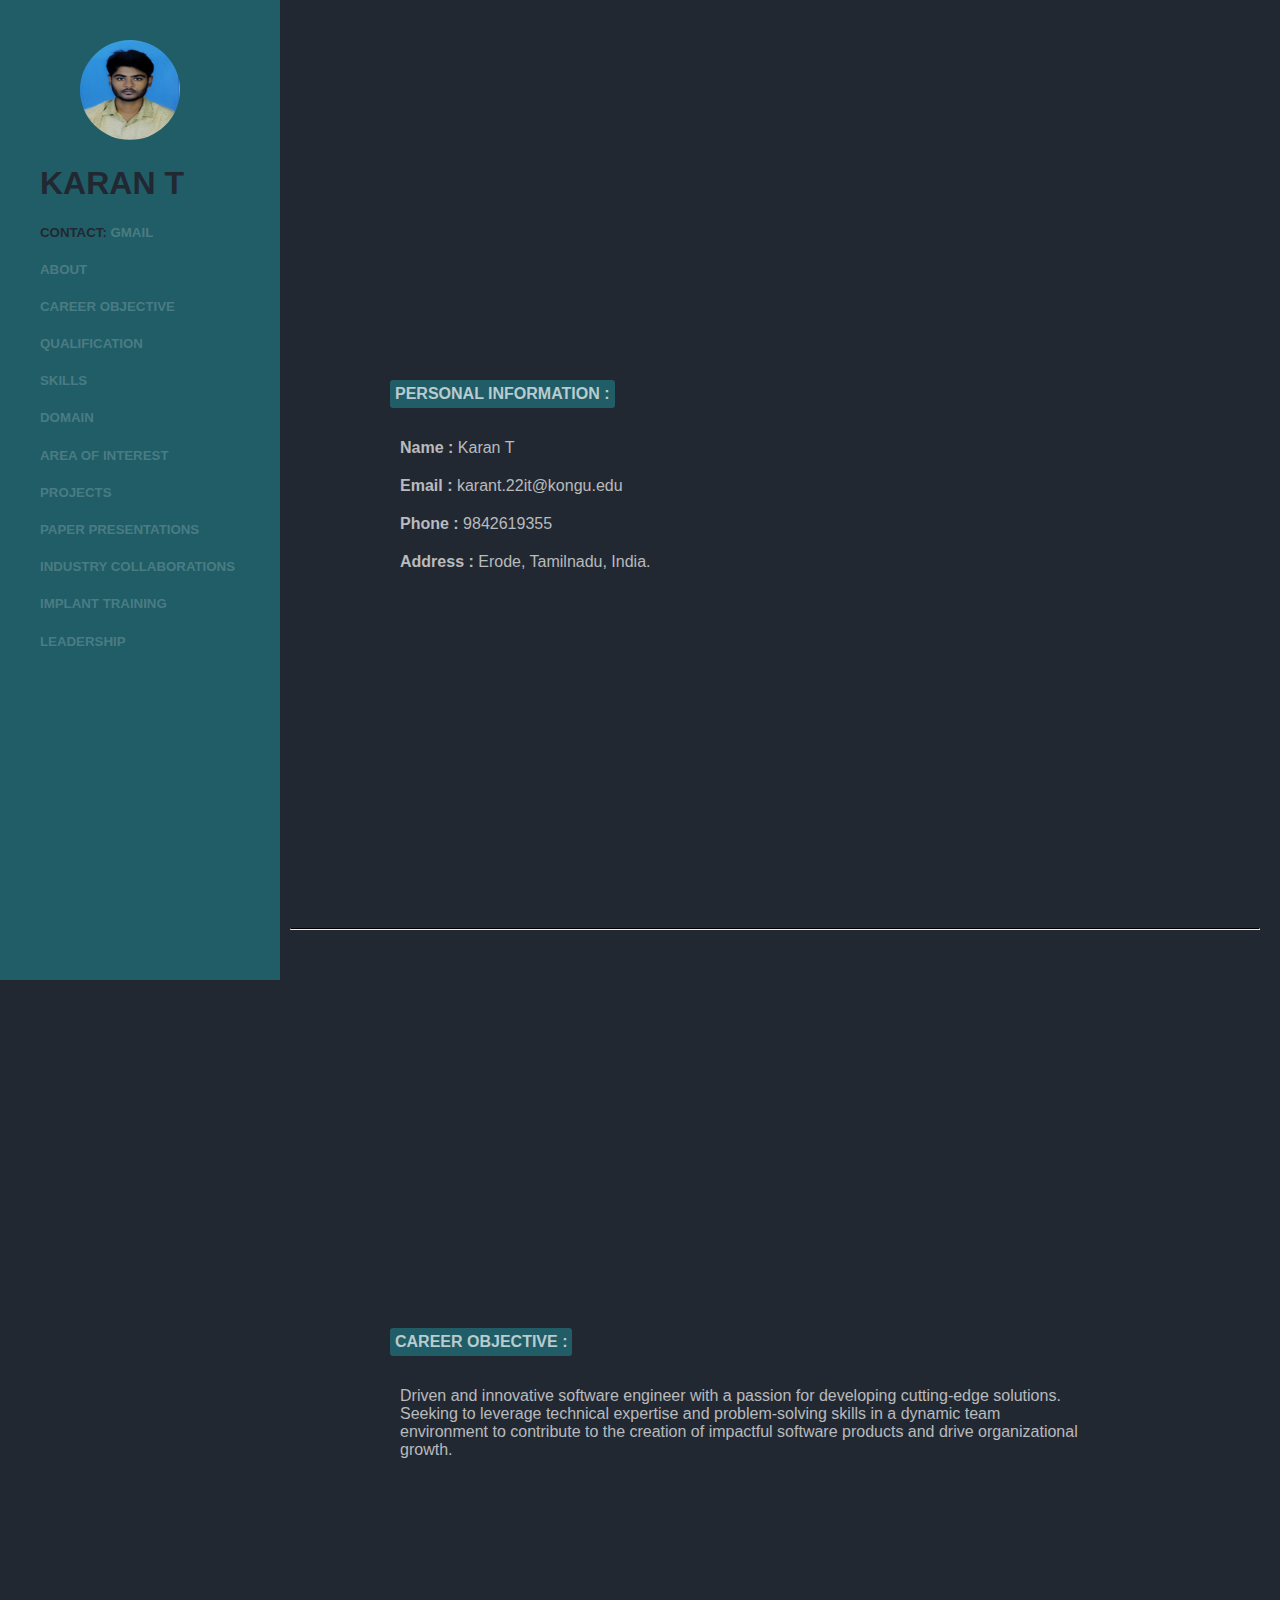
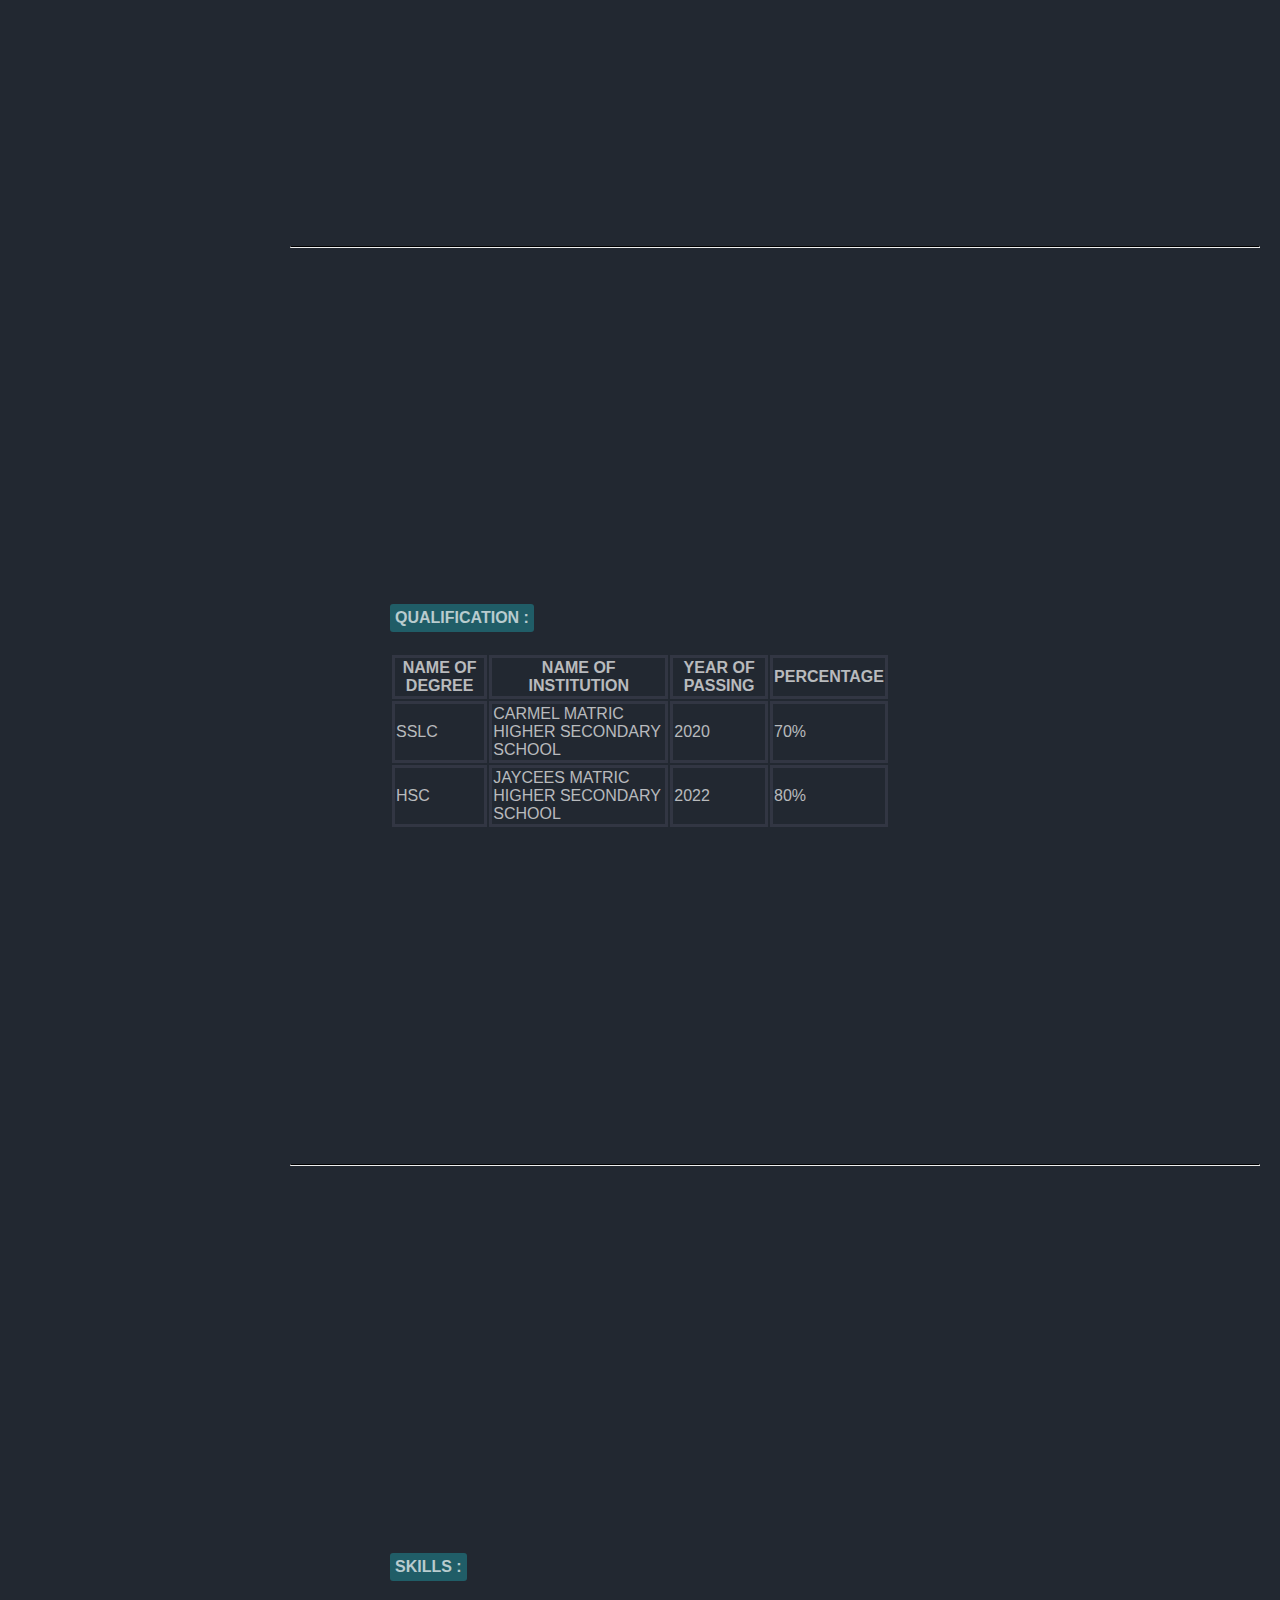
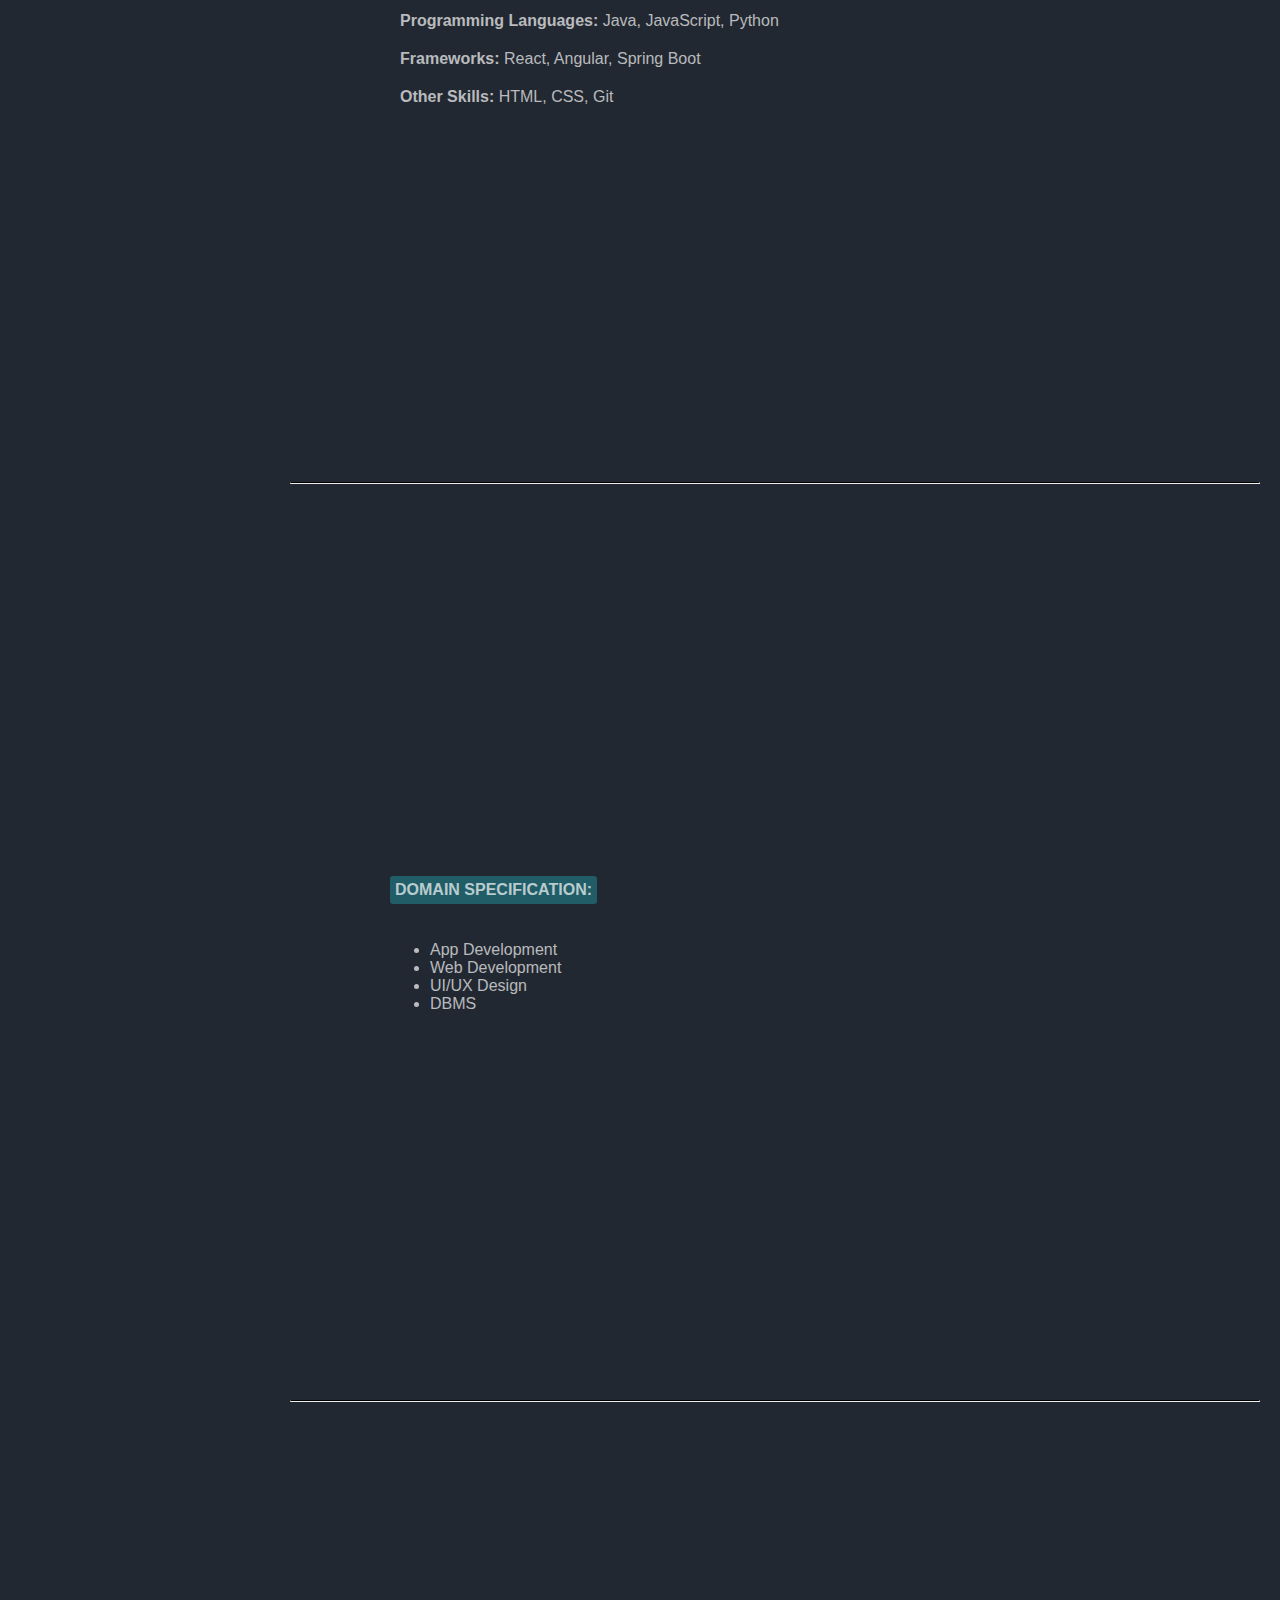
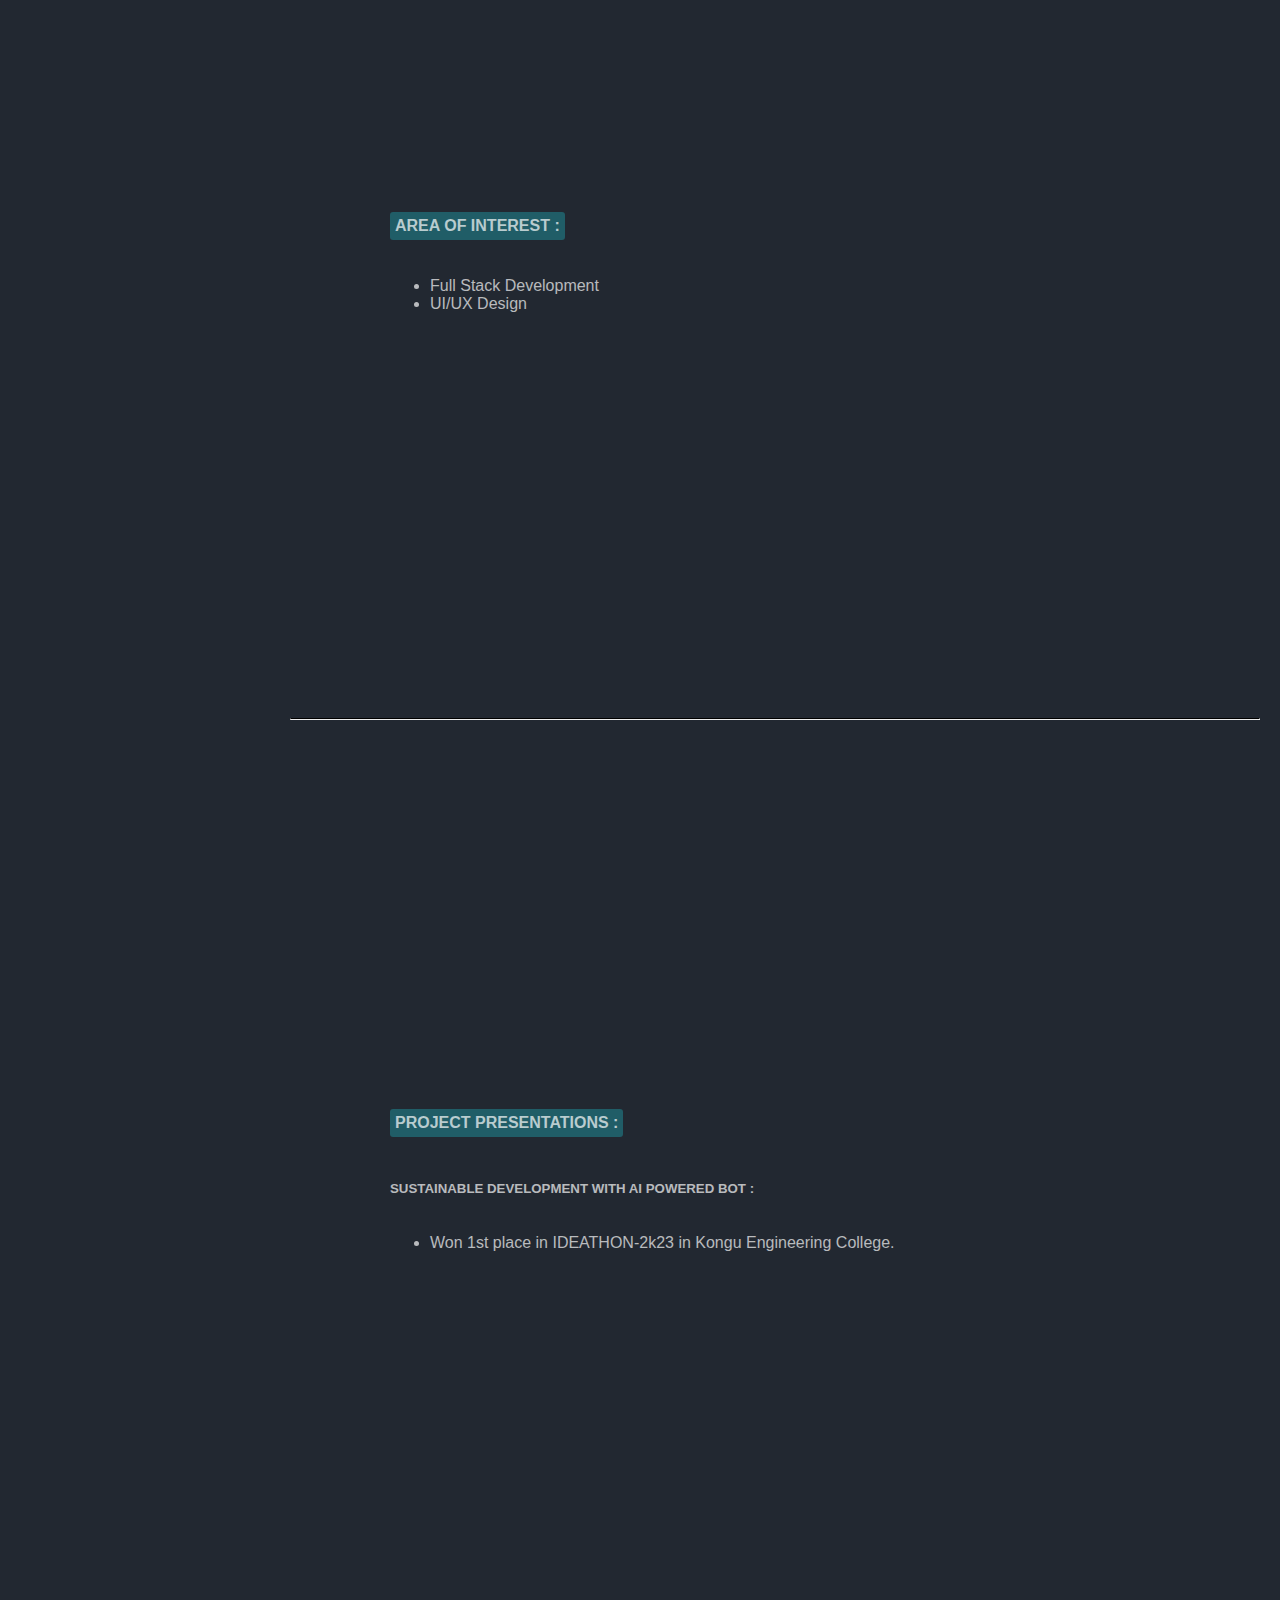
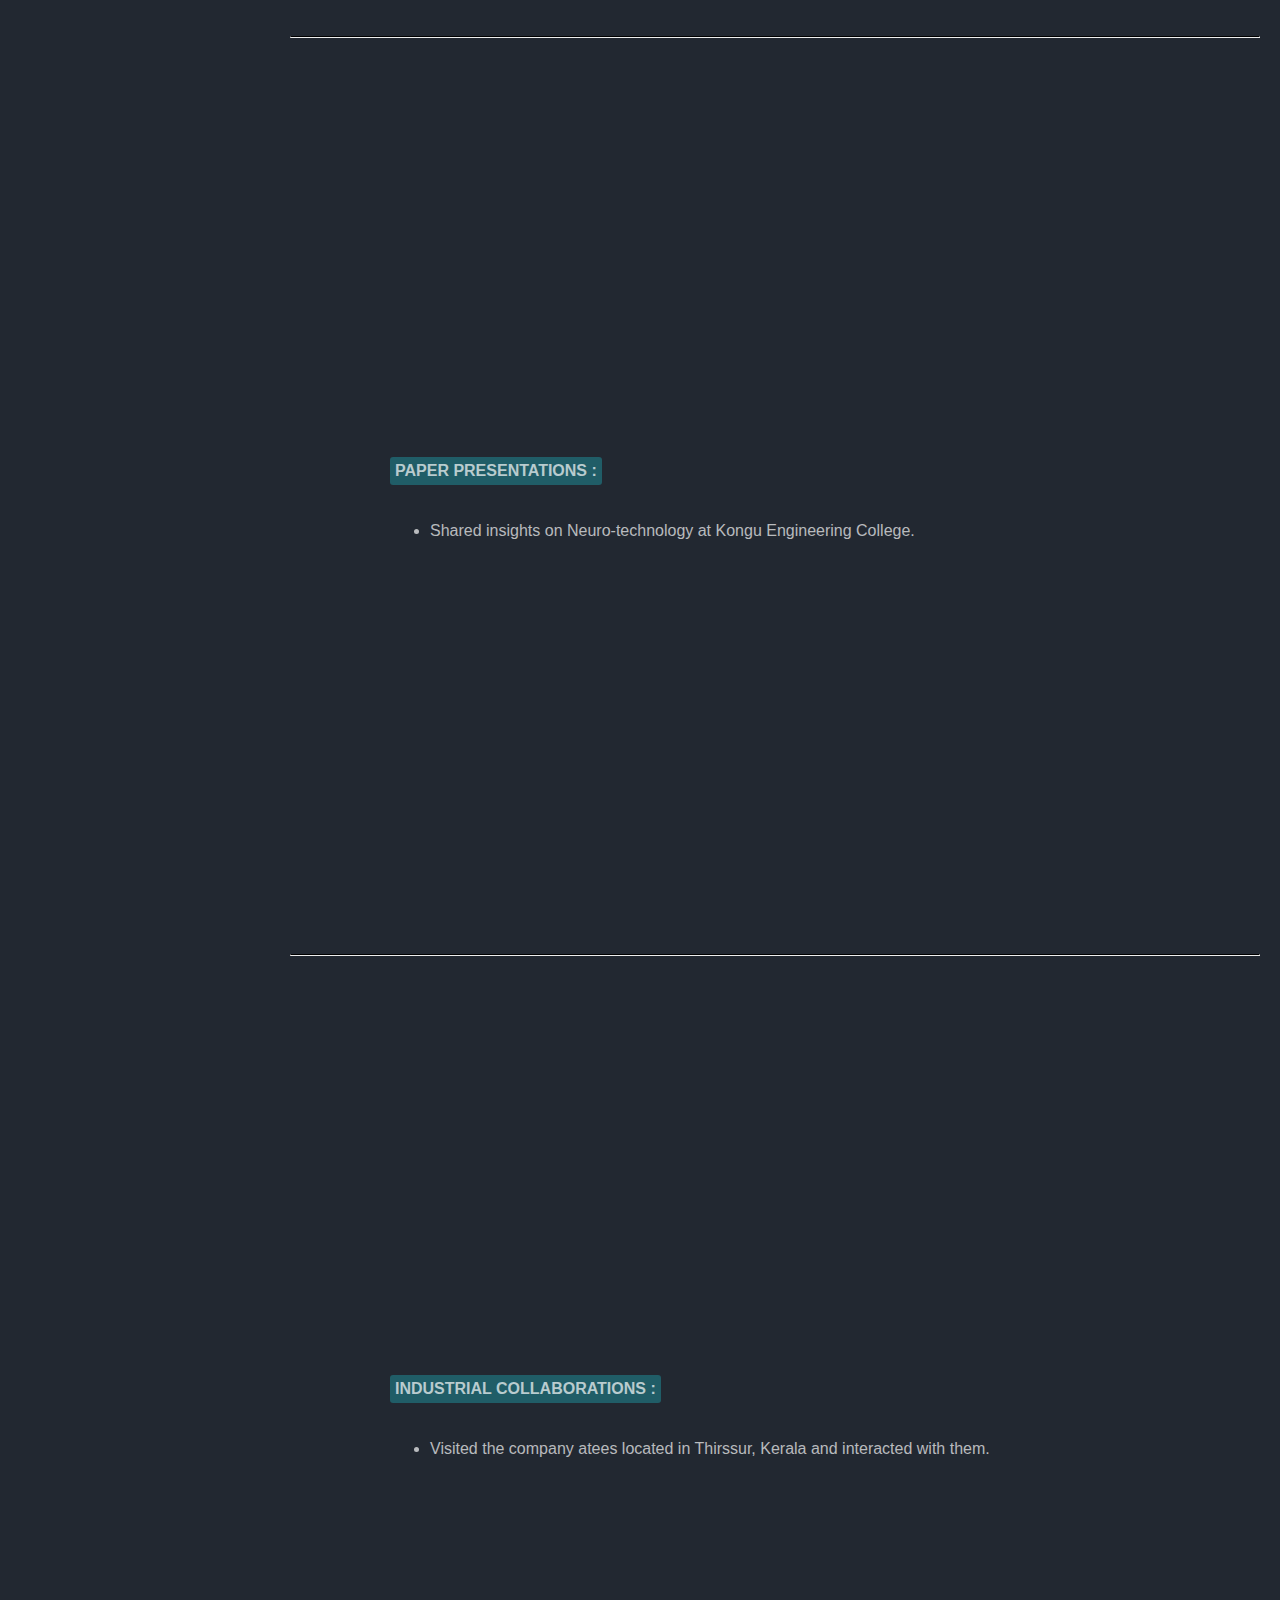
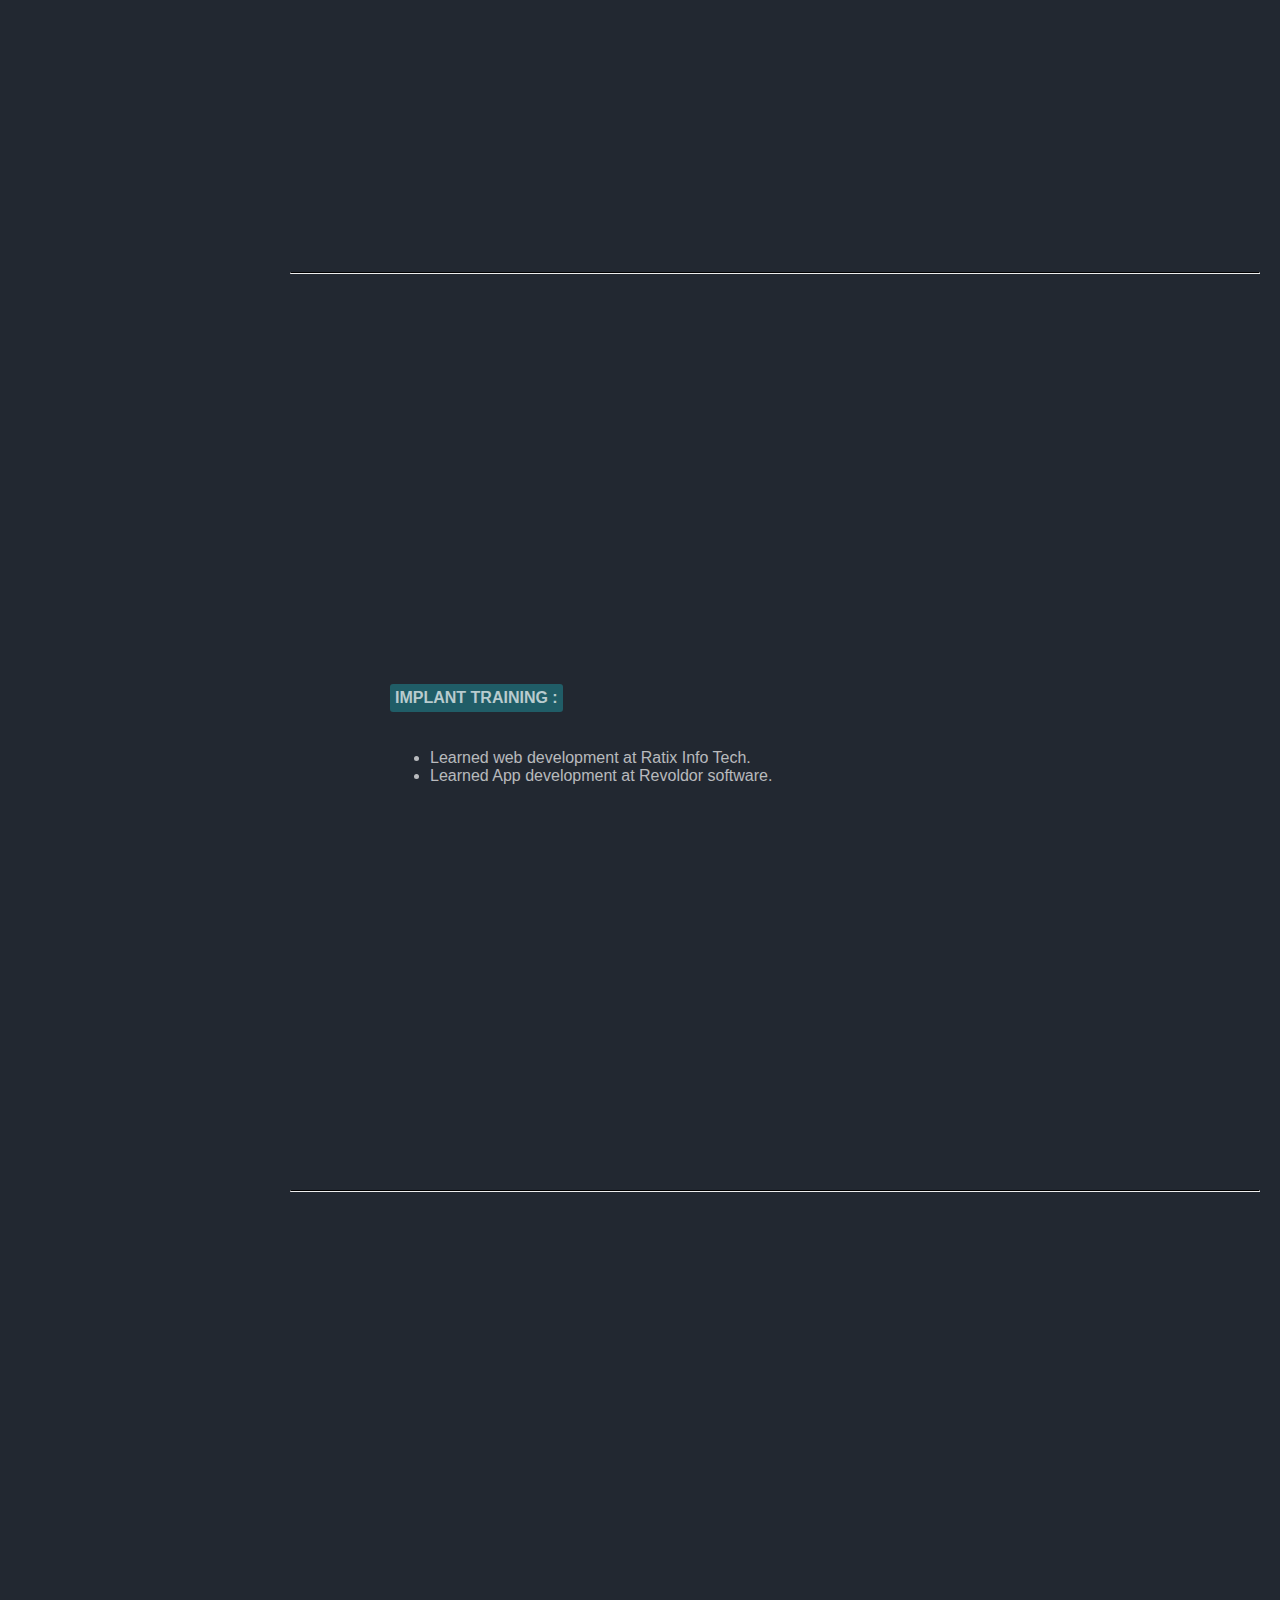
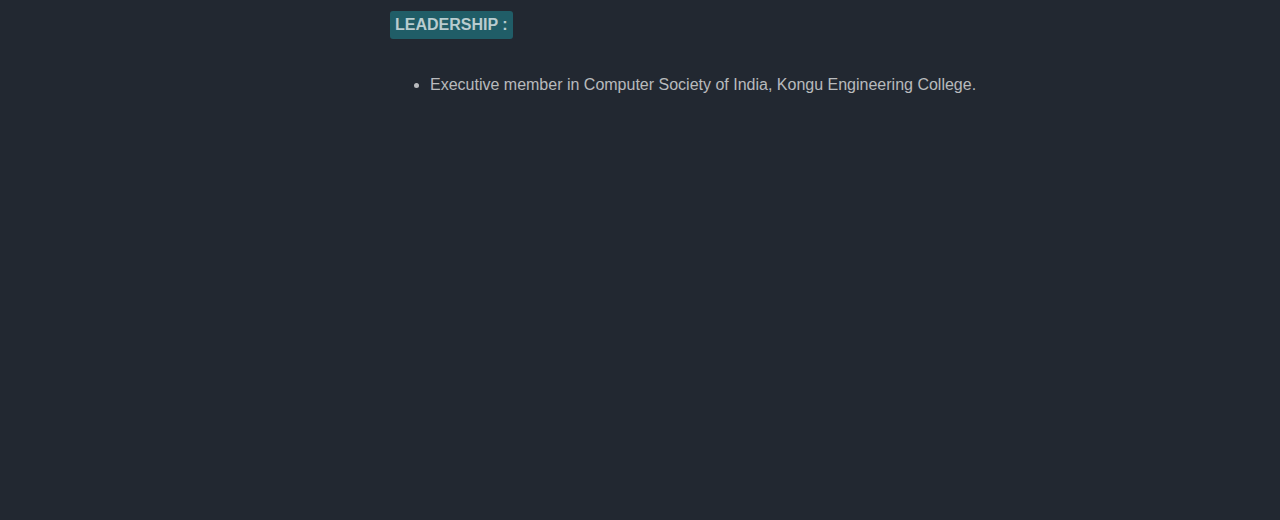
==== Biodata.html @ 32fdf900 "updates" ====
<!DOCTYPE html>
<html>
<head>
  <title>Biodata Resume</title>
  <style>
    body {
      font-family: 'Verdana', sans-serif;
      margin: 0;
      padding: 0;
    }
    th, td {
      border-style: solid;
      border-color: #323643;
    }
    hr {
      border-top: 1px solid black;
    }

    h4{
      background-color: #205d67;
      padding:5px;
      display: inline-block;
      width: fit-content;
      border-radius: 3px;
    }
  </style>

  <link rel="stylesheet" href="styles.css">

</head>

<body>
  <div class="main-content">
    <div class="sidebar">
      <img src="images/idphoto.jpg" alt="Profile Image" style="width: 100px; height: 100px; border-radius: 50%; margin-left:40px;">
      <h1 style="color: #222831;">KARAN T</h1>
      <h5 style="color: #222831;">CONTACT: <a href="mailto:karant.22it@kongu.edu">GMAIL</a></h4>
      <h5> <a href="#personal"> ABOUT </a> </h1>
      <h5> <a href="#career"> CAREER OBJECTIVE </a> </h1>
      <h5> <a href="#q"> QUALIFICATION </a> </h1>
      <h5> <a href="#skill"> SKILLS</a> </h1>
      <h5> <a href="#domain"> DOMAIN </a> </h1>
      <h5> <a href="#interest"> AREA OF INTEREST </a> </h1>
      <h5> <a href="#project"> PROJECTS </a> </h1> 
      <h5> <a href="#paper"> PAPER PRESENTATIONS</a> </h1>
      <h5> <a href="#indus"> INDUSTRY COLLABORATIONS </a> </h1>
      <h5> <a href="#imp"> IMPLANT TRAINING </a> </h1>
      <h5> <a href="#leadership"> LEADERSHIP </a> </h1>
      

    </div>
    <div class="resume-content">
      <div class="section" id="personal">
        <h4>PERSONAL INFORMATION :</h4>
        <p><b>Name     :</b> Karan T</p>
        <p><b>Email    :</b> karant.22it@kongu.edu</p>
        <p><b>Phone    :</b> 9842619355</p>
        <p><b>Address  :</b> Erode, Tamilnadu, India.</p>
    </div>
      <hr>
      <div class="section" id="career" style="max-width: 700px;"> 
        <h4>CAREER OBJECTIVE :</h4>
        <p>Driven and innovative software engineer with a passion for developing cutting-edge solutions. Seeking to leverage technical expertise and problem-solving skills in a dynamic team environment to contribute to the creation of impactful software products and drive organizational growth.</p>
      </div>
      <hr>
      <div class="section" id="q"> 
        <h4>QUALIFICATION :</h4>
        <table width="500px">
          <tr>
            <th>NAME OF DEGREE</th>
            <th>NAME OF INSTITUTION</th>
            <th>YEAR OF PASSING</th>
            <th>PERCENTAGE</th>
          </tr>
          <tr>
            <td>SSLC</td>
            <td>CARMEL MATRIC HIGHER SECONDARY SCHOOL</td>
            <td>2020</td>
            <td>70%</td>
          </tr>
          <tr>
            <td>HSC</td>
            <td>JAYCEES MATRIC HIGHER SECONDARY SCHOOL</td>
            <td>2022</td>
            <td>80%</td>
          </tr>
        </table>
      </div>
      <hr>
      <div class="section" id="skill"> 
        <h4>SKILLS :</h4>
        <p><strong>Programming Languages:</strong> Java, JavaScript, Python</p>
        <p><strong>Frameworks:</strong> React, Angular, Spring Boot</p>
        <p><strong>Other Skills:</strong> HTML, CSS, Git</p>
      </div>
      <hr>
      <div class="section" id="domain"> 
        <h4>DOMAIN SPECIFICATION:</h4>
        <ul>
          <li>App Development</li>
          <li>Web Development</li>
          <li>UI/UX Design</li>
          <li>DBMS</li>
        </ul>
      </div>
      <hr>
      <div class="section" id="interest"> 
        <h4>AREA OF INTEREST :</h4>
        <ul>
          <li>Full Stack Development</li>
          <li>UI/UX Design</li>
        </ul>
      </div>
      <hr>
      <div class="section" id="project"> 
        <h4>PROJECT PRESENTATIONS :</h4>
        <h5>SUSTAINABLE DEVELOPMENT WITH AI POWERED BOT :</h5>
        <ul>
          <li>Won 1st place in IDEATHON-2k23 in Kongu Engineering College.</li>
        </ul>
      </div>
      <hr>
      <div class="section" id="paper"> 
        <h4>PAPER PRESENTATIONS :</h4>
        <ul>
          <li>Shared insights on Neuro-technology at Kongu Engineering College.</li>
        </ul>
      </div>
      <hr>
      <div class="section" id="indus"> 
        <h4>INDUSTRIAL COLLABORATIONS :</h4>
        <ul>
          <li>Visited the company atees located in Thirssur, Kerala and interacted with them.</li>
        </ul>
      </div>
      <hr>
      <div class="section" id="imp"> 
        <h4>IMPLANT TRAINING :</h4>
        <ul>
          <li>Learned web development at Ratix Info Tech.</li>
          <li>Learned App development at Revoldor software.</li>
        </ul>
      </div>
      <hr>
      <div class="section" id="leadership"> 
        <h4>LEADERSHIP :</h4>
        <ul>
          <li>Executive member in Computer Society of India, Kongu Engineering College.</li>
        </ul>
      </div>
    </div>
  </div>
</body>
</html>
---- styles.css ----
.main-content {
    display: flex;
    background-color: #222831;
    color: #ffffffaf;
  }
  .sidebar {
    width: 200px;
    background-color: #205d67;
    padding: 40px;
    position: fixed;
    height: 100%;
    overflow-y: auto;
    justify-content:center;
  }

  .sidebar a {
    color: #ffffff34;
    text-decoration: none;
    transition: color 0.3s ease;
  }

  .sidebar a:hover {
    color:#ffffff;
  }

  .resume-content {
    flex: 5;
    padding: 20px;
    margin-left: 270px;
  }
  
  .section {
    display: flex;
    flex-direction: column;
    justify-content: center;
    margin-left: 100px;
    height: 100vh;
  }

  .section p {
    margin: 10px;
  }

  .contact {
    display: inline-flex;
  }
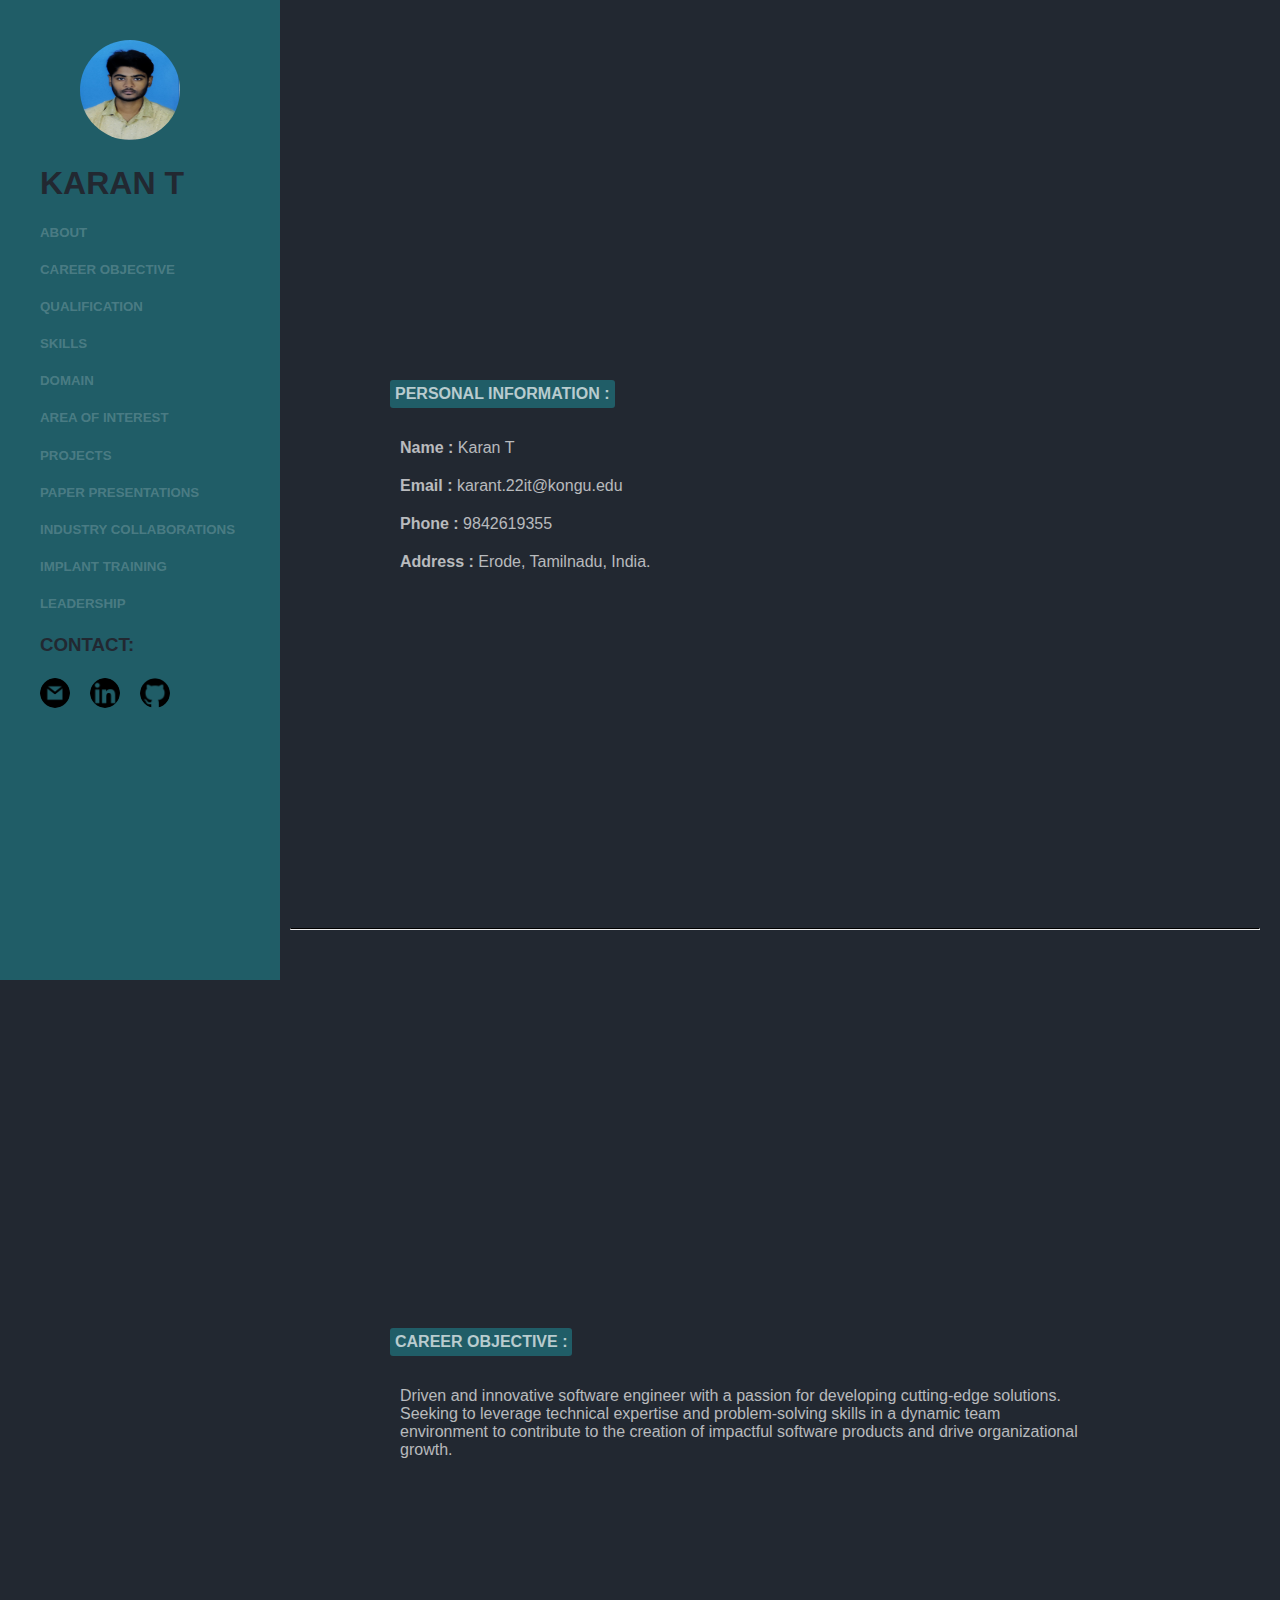
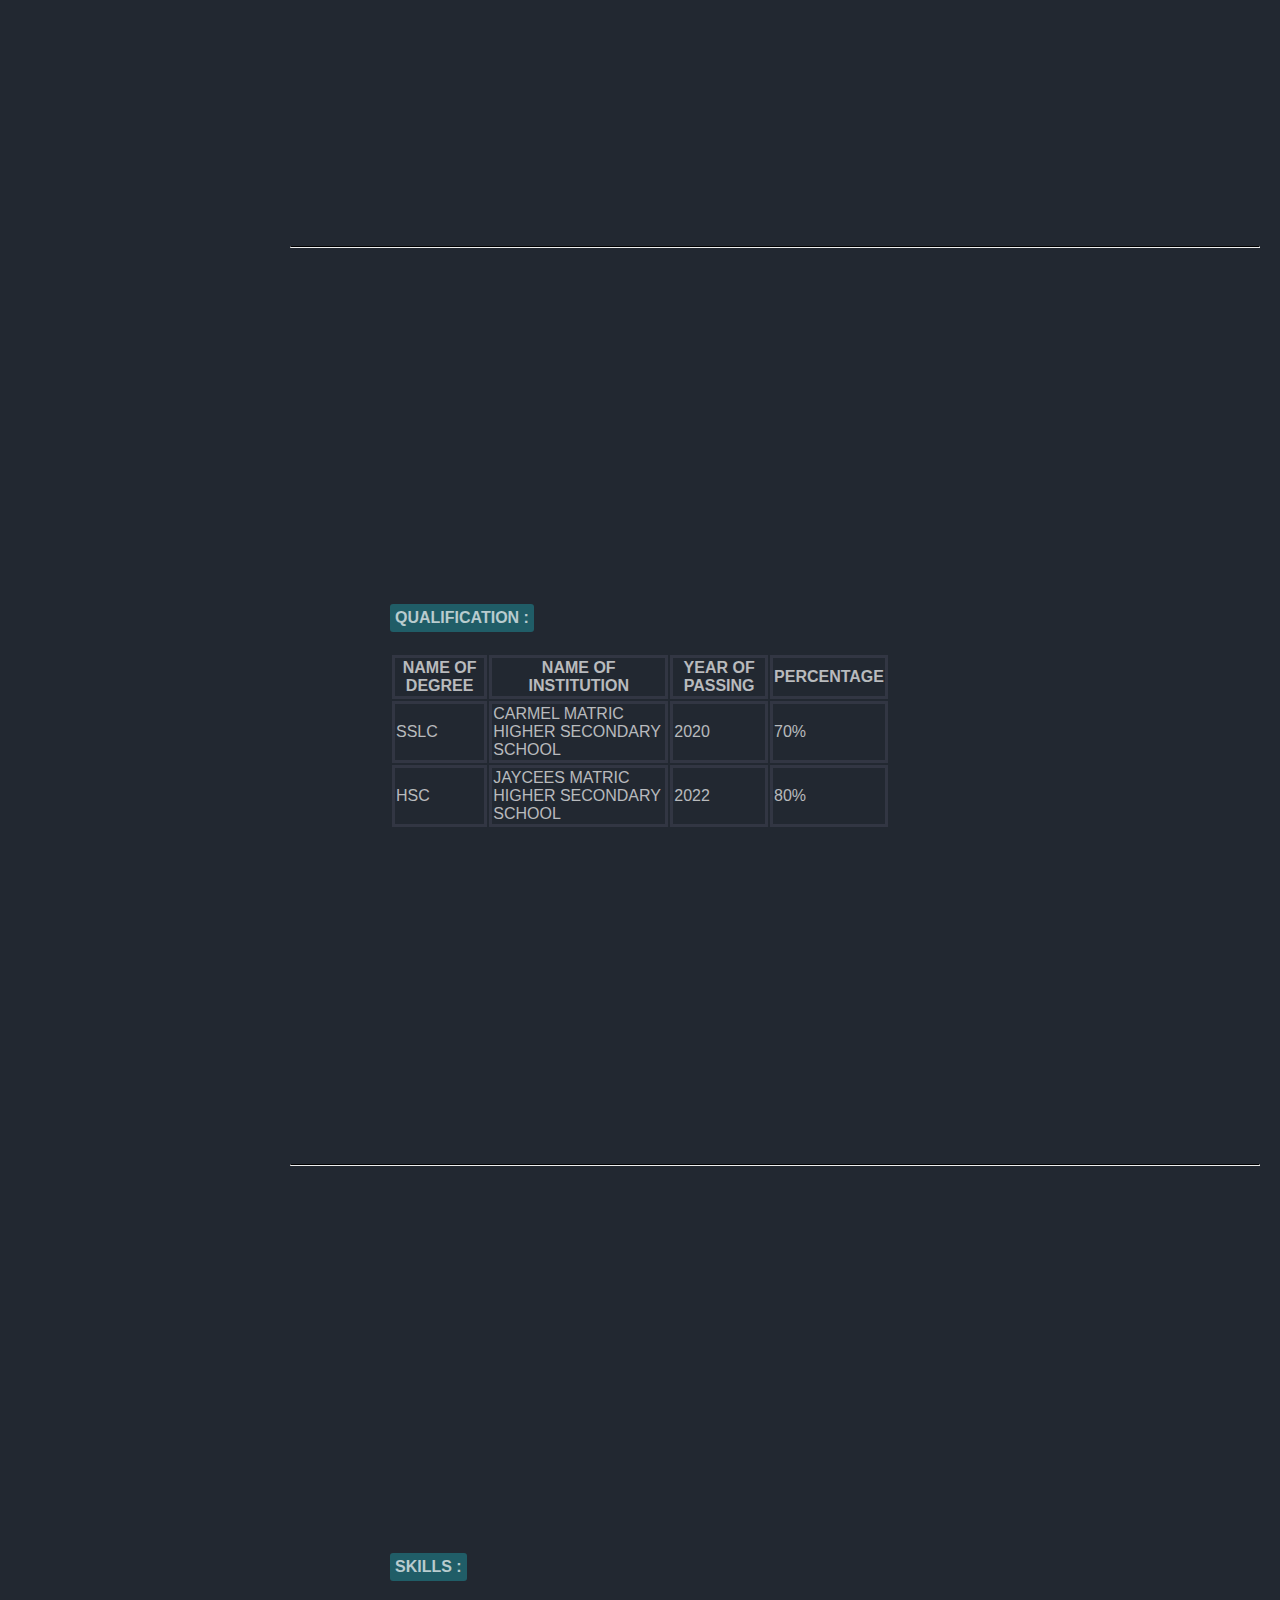
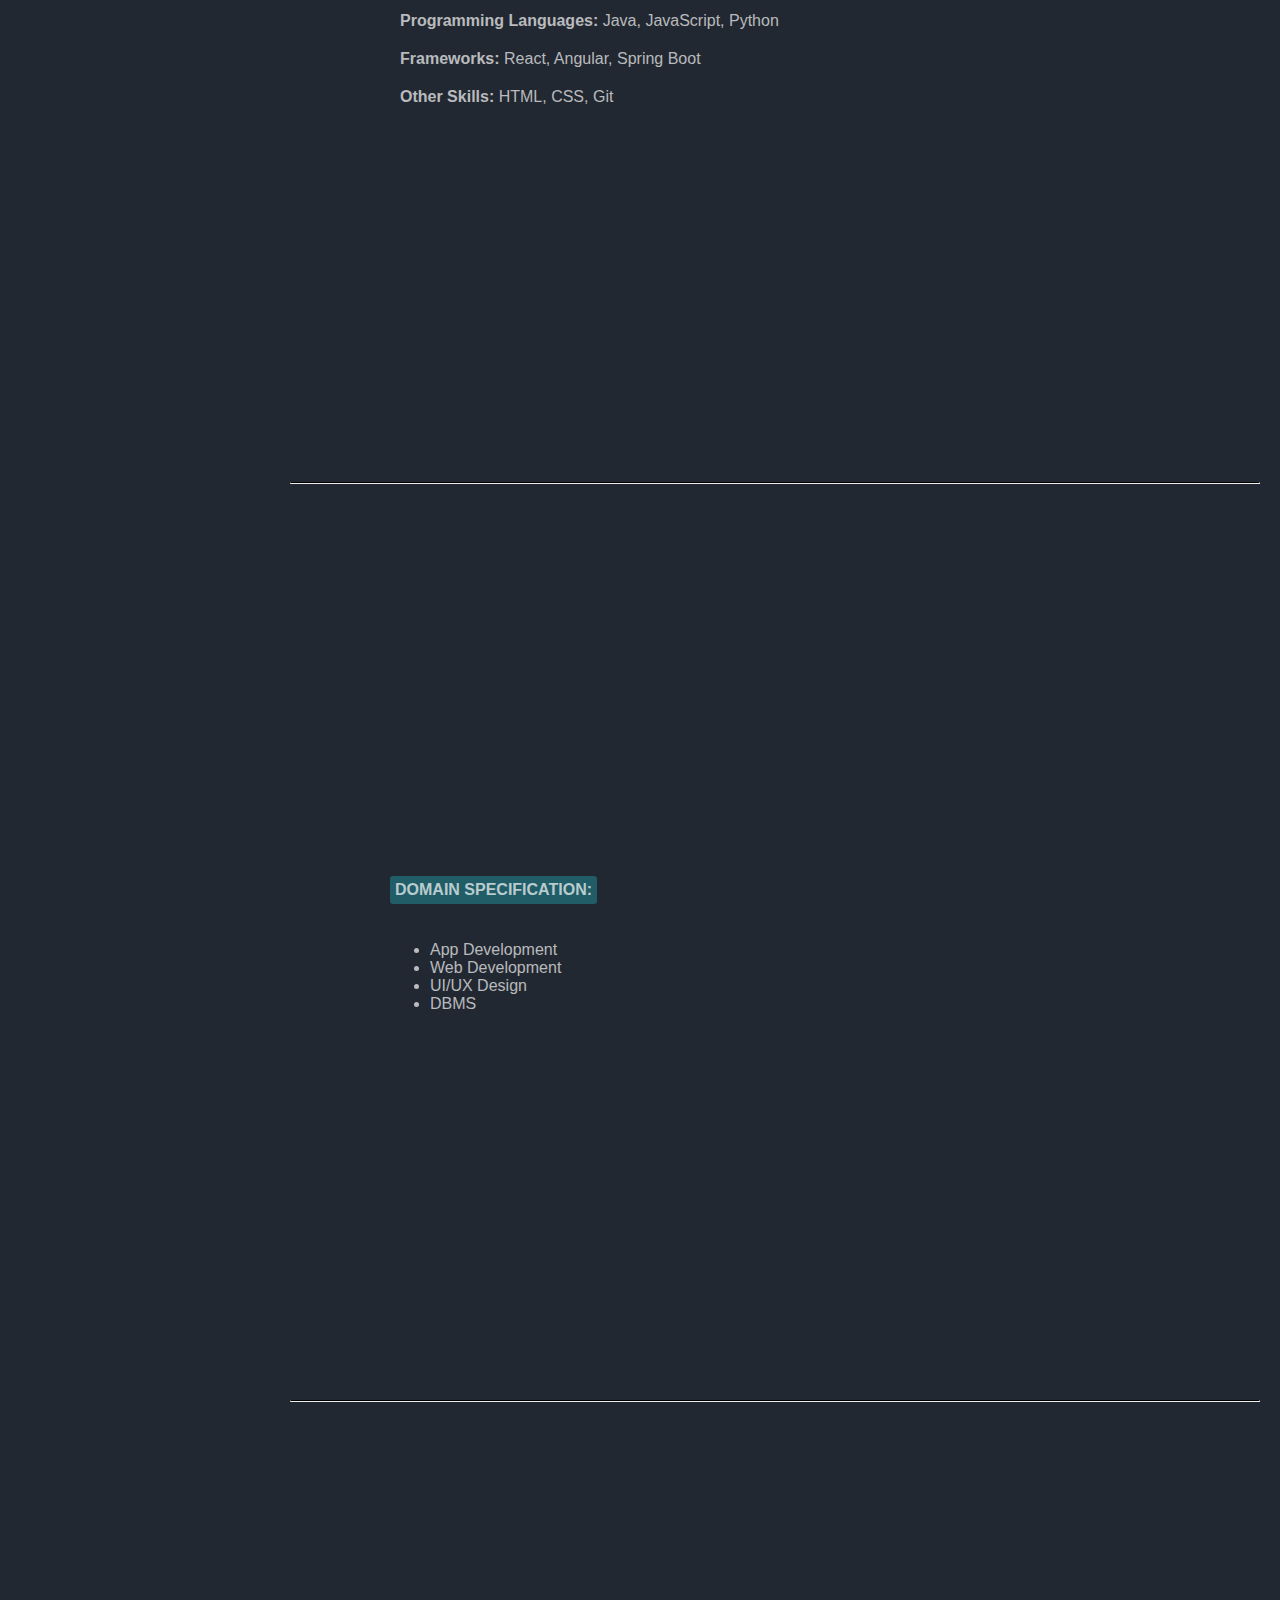
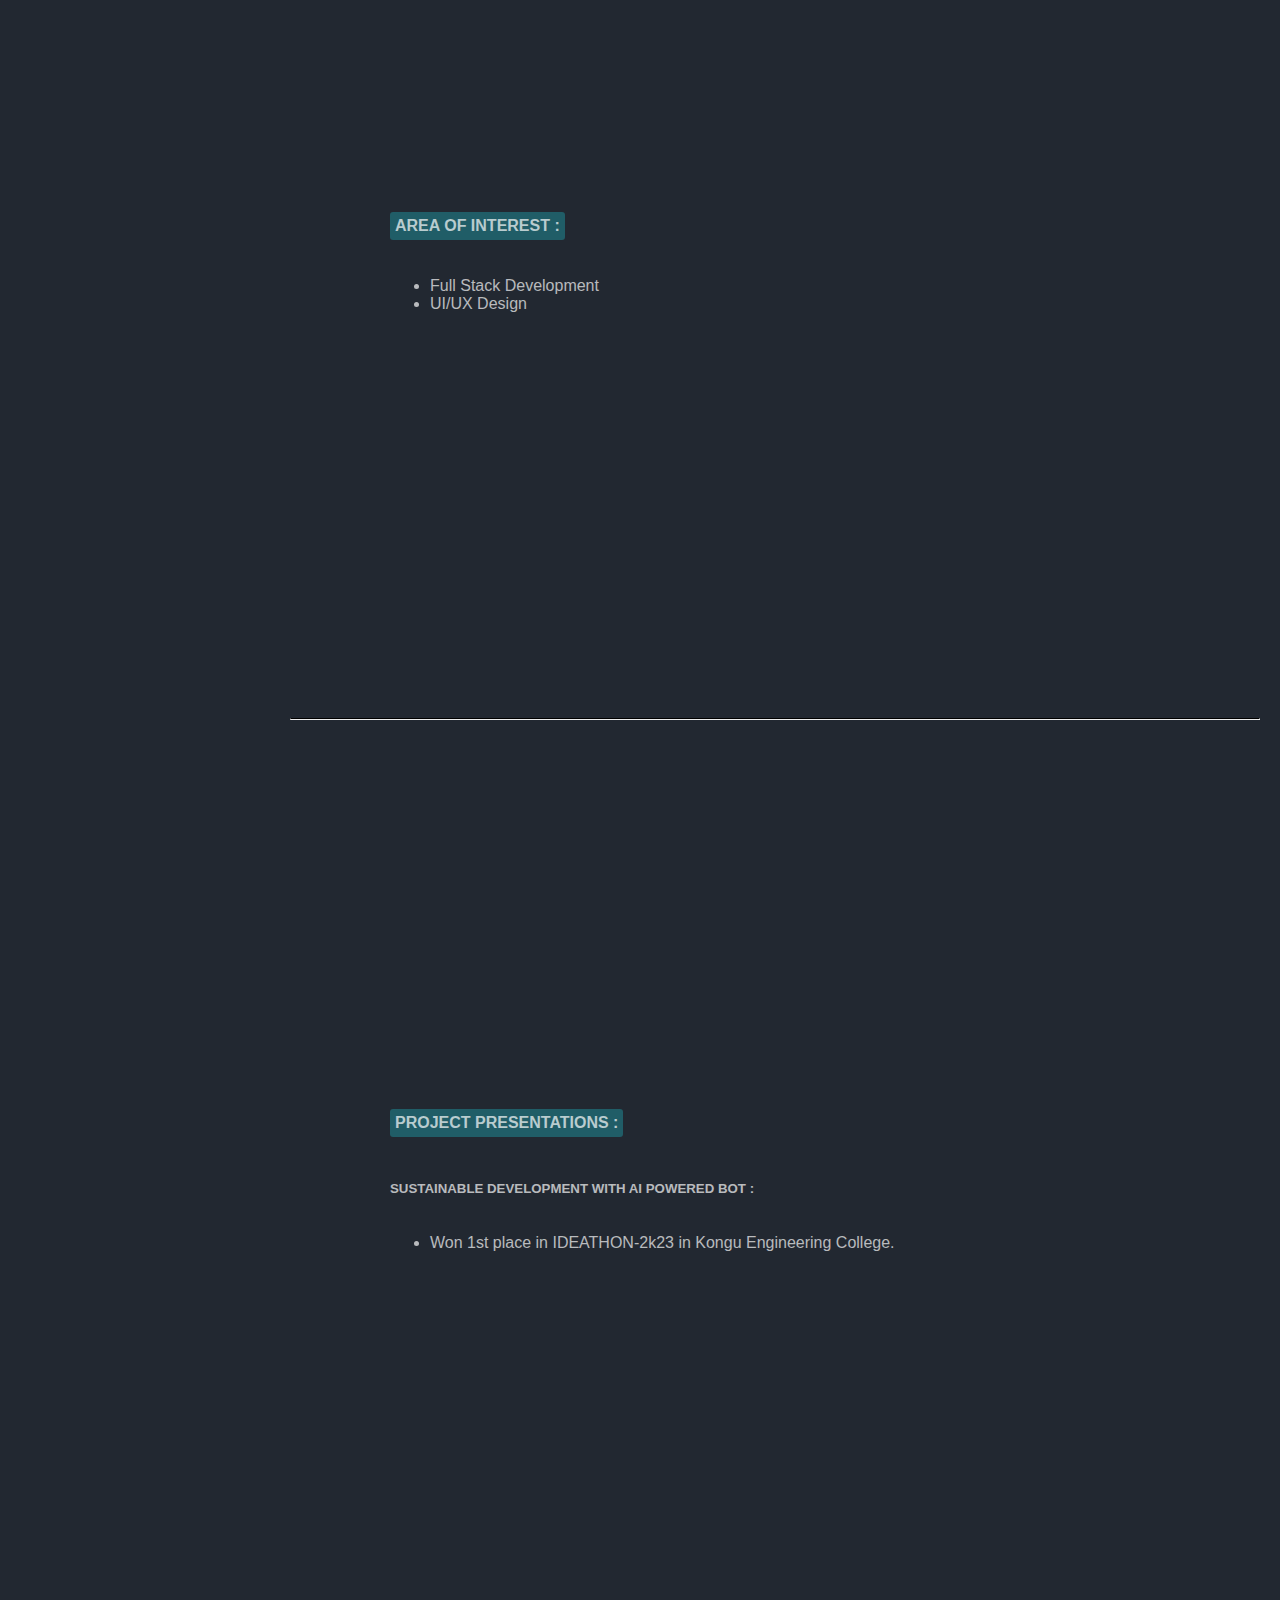
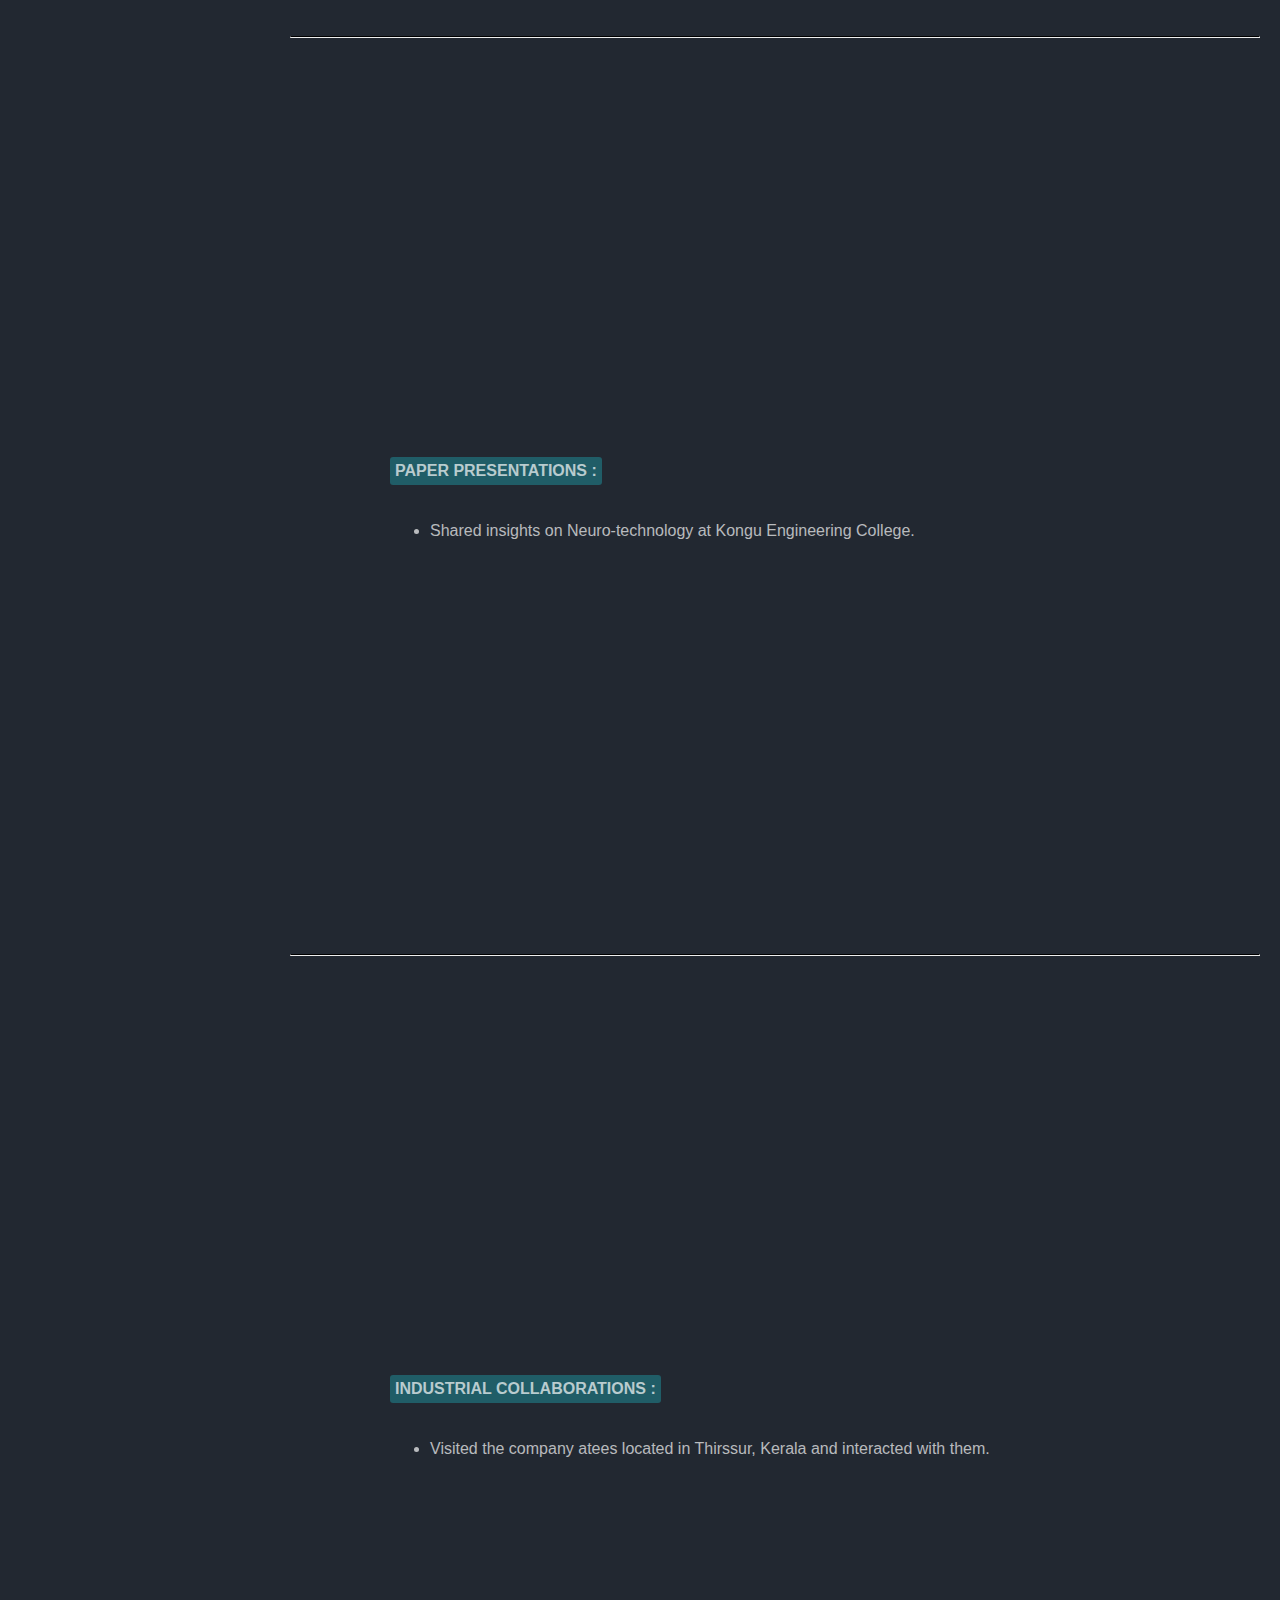
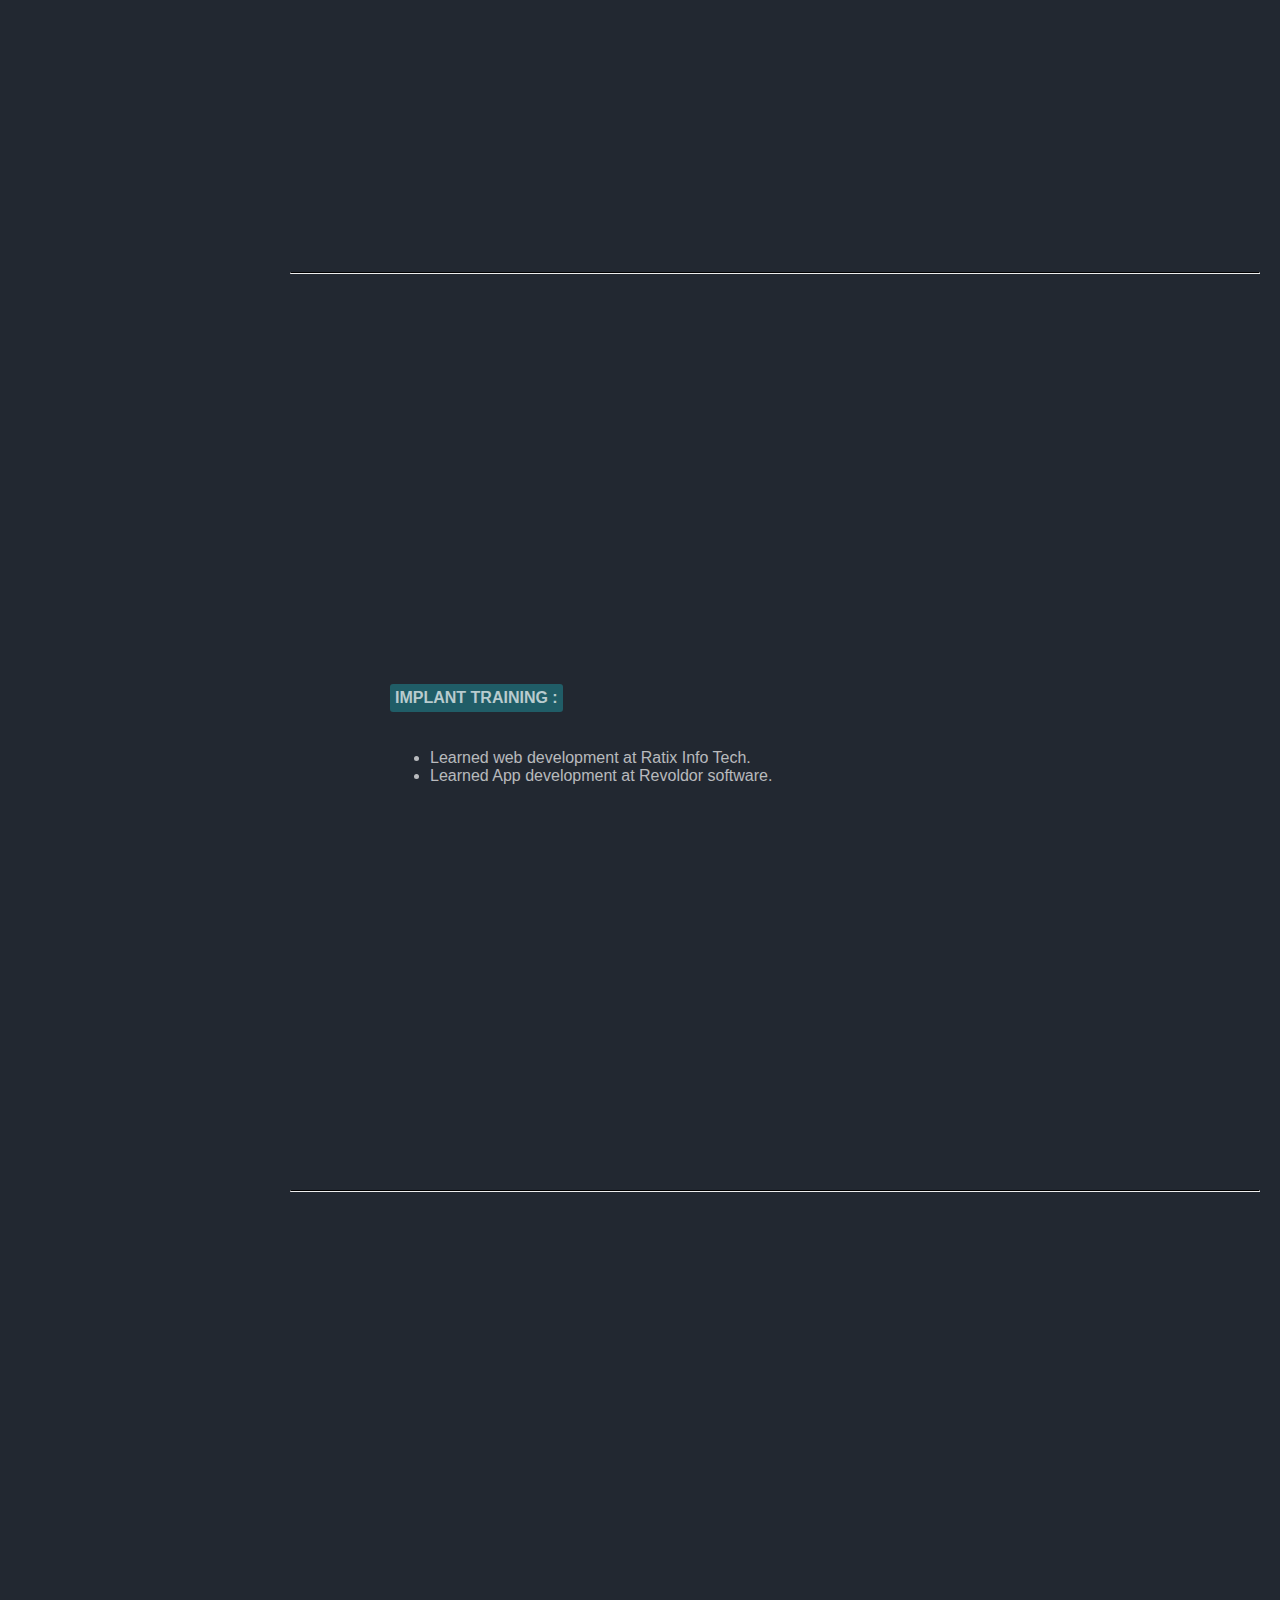
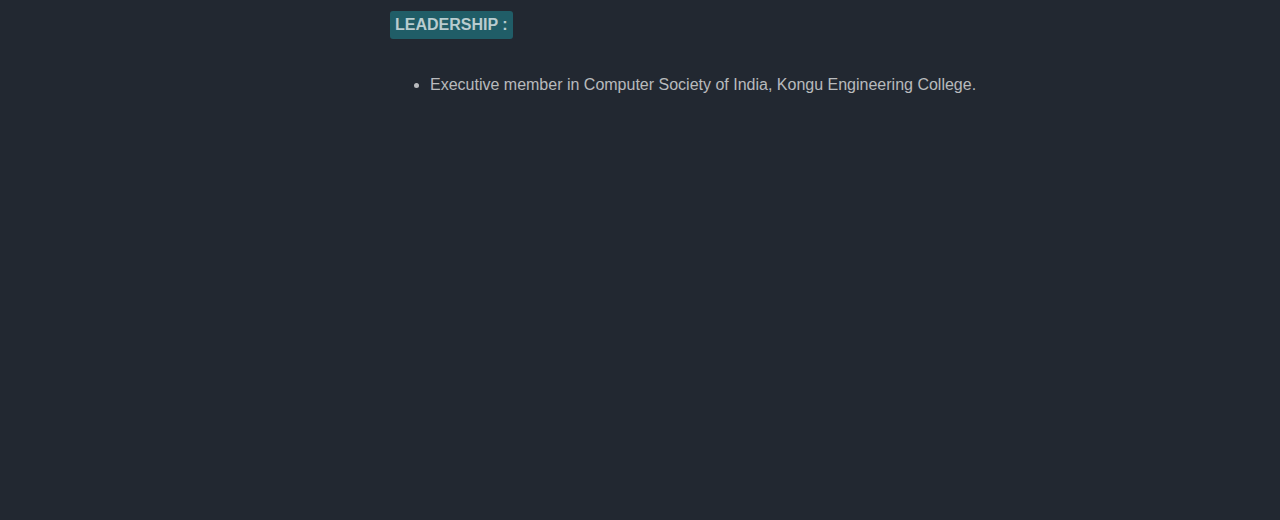
==== commit 45fbeee4: "update" ====
--- a/Biodata.html
+++ b/Biodata.html
@@ -34,7 +34,7 @@
     <div class="sidebar">
       <img src="images/idphoto.jpg" alt="Profile Image" style="width: 100px; height: 100px; border-radius: 50%; margin-left:40px;">
       <h1 style="color: #222831;">KARAN T</h1>
-      <h5 style="color: #222831;">CONTACT: <a href="mailto:karant.22it@kongu.edu">GMAIL</a></h4>
+      <!--<h5 style="color: #222831;">CONTACT: <a href="mailto:karant.22it@kongu.edu">GMAIL</a></h4>-->
       <h5> <a href="#personal"> ABOUT </a> </h1>
       <h5> <a href="#career"> CAREER OBJECTIVE </a> </h1>
       <h5> <a href="#q"> QUALIFICATION </a> </h1>
@@ -47,6 +47,12 @@
       <h5> <a href="#imp"> IMPLANT TRAINING </a> </h1>
       <h5> <a href="#leadership"> LEADERSHIP </a> </h1>
       
+        <h3 style="color: #222831;">CONTACT:</h1>
+          <div class="contact">
+            <h5><a href="mailto:example@gmail.com"><img src="images/gmail.png" alt="GMAIL"></a></h5>
+            <h5><a href="https://www.linkedin.com/in/your-linkedin-profile"><img src="images/linkedin.png" alt="LINKEDIN"></a></h5>
+            <h5><a href="https://github.com/your-github-username"><img src="images/github.png" alt="GITHUB"></a></h5>
+        </div>
 
     </div>
     <div class="resume-content">
--- a/styles.css
+++ b/styles.css
@@ -40,7 +40,11 @@
   .section p {
     margin: 10px;
   }
-
-  .contact {
-    display: inline-flex;
-  }+  
+  .contact img {
+    width: 30px;
+    height: 30px;
+    border-radius: 50%;
+    float: left;
+    margin-right: 20px;
+}